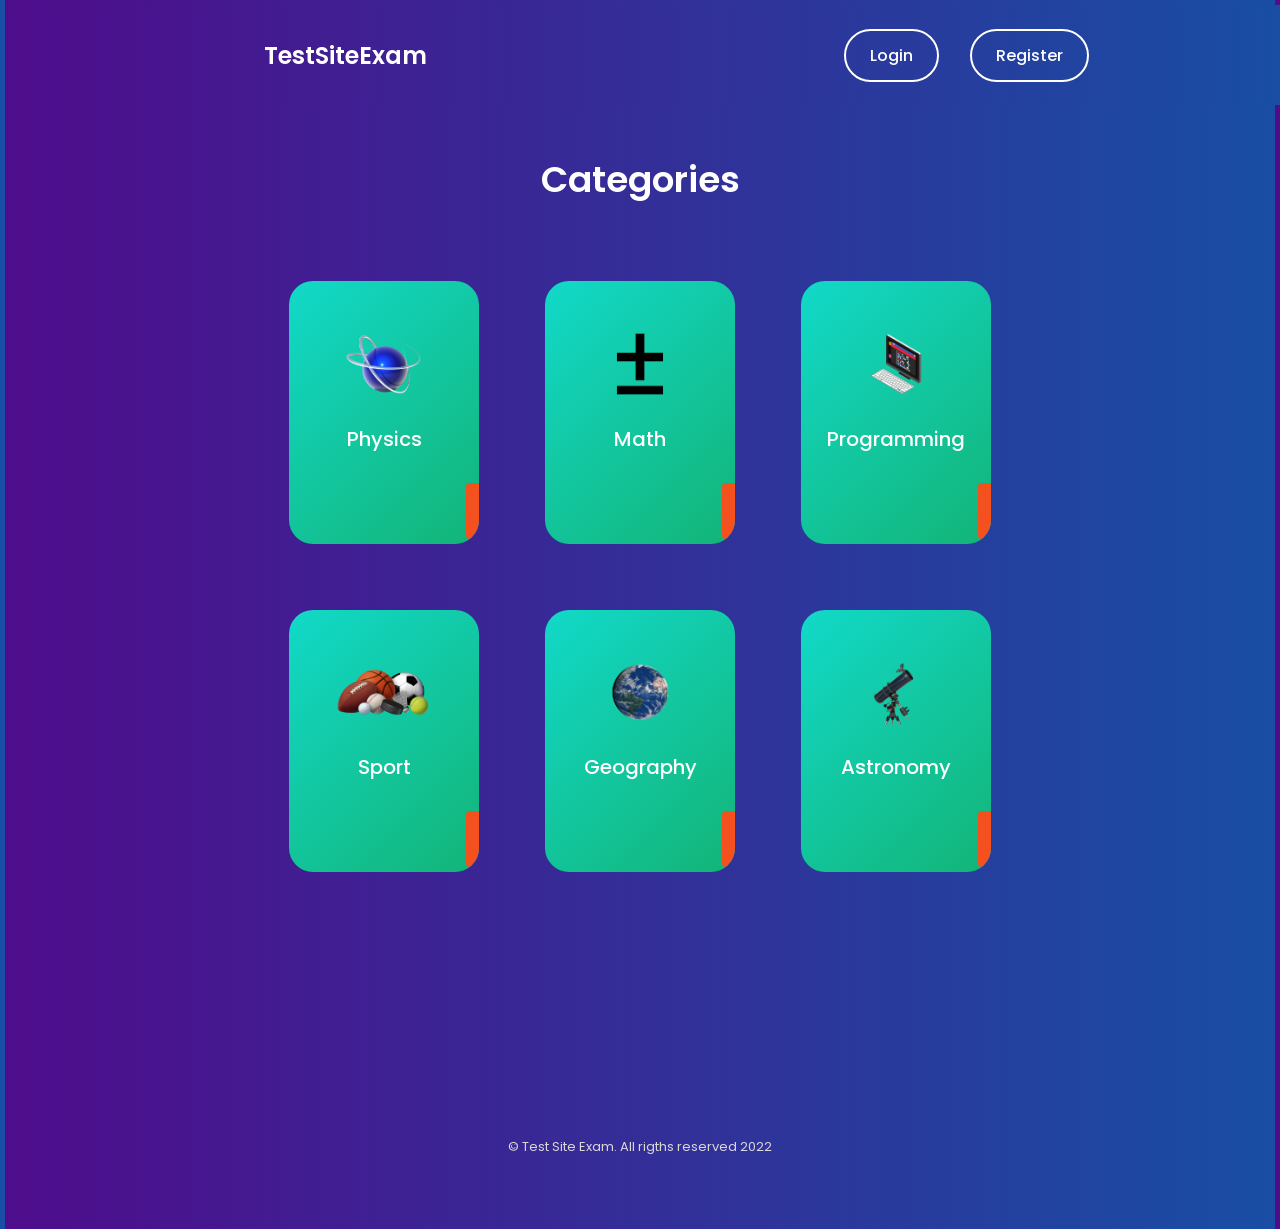
==== base.html @ 982682fe "index to base" ====
<!DOCTYPE html>
    <html lang="en">
    <head>
        <meta charset="UTF-8">
        <meta name="viewport" content="width=device-width, initial-scale=1.0">

        <!--=============== FAVICON ===============-->
        <link rel="shortcut icon" href="assets/img/favicon.png" type="image/x-icon">

        <!--=============== BOXICONS ===============-->
        <link rel="stylesheet" href="https://cdn.jsdelivr.net/npm/boxicons@latest/css/boxicons.min.css">

        <!--=============== SWIPER CSS ===============--> 
        <link rel="stylesheet" href="assets/css/swiper-bundle.min.css">

        <!--=============== CSS ===============--> 
        <link rel="stylesheet" href="assets/css/styles.css">

        <title>Test Site Exam</title>
    </head>
    <body>
        <!--==================== HEADER ====================-->
        <header class="header" id="header">
            <nav class="nav container">
                <a href="#" class="nav__logo">
                    <img src="assets/img/logo.png" alt="" class="nav__logo-img">
                    <h1>TestSiteExam</h1>
                </a>

                <div class="nav__menu" id="nav-menu">
                    <ul class="nav__list">
                        <a href="login" class="button button--ghost1">Login</a>
                        <a href="register" class="button button--ghost2">Register</a>
                    </ul>

                    <div class="nav__close" id="nav-close">
                        <i class='bx bx-x'></i>
                    </div>

                    <img src="assets/img/nav-img.png" alt="" class="nav__img">
                </div>

                <div class="nav__toggle" id="nav-toggle">
                    <i class='bx bx-grid-alt'></i>
                </div>

            </nav>
        </header>

        <main class="main">

            <!--==================== CATEGORY ====================-->
            <section class="section trick" id="trick">
                <h2 class="section__title">Categories</h2>

                <div class="trick__container container grid">
                    <div class="trick__content">
                        <img src="assets/img/trick-treat1-img.png" alt="" class="trick__img">
                        <h3 class="trick__title">Physics</h3>
                        <button class="button trick__button">
                            <i class='bx bxs-right-arrow trick__icon'></i>
                        </button>
                    </div>

                    <div class="trick__content">
                        <img src="assets/img/trick-treat2-img.png" alt="" class="trick__img">
                        <h3 class="trick__title">Math</h3>
                        <button class="button trick__button">
                            <i class='bx bxs-right-arrow trick__icon'></i>
                        </button>
                    </div>

                    <div class="trick__content">
                        <img src="assets/img/trick-treat3-img.png" alt="" class="trick__img">
                        <h3 class="trick__title">Programming</h3>
                        <button class="button trick__button">
                            <i class='bx bxs-right-arrow trick__icon'></i>
                        </button>
                    </div>

                    <div class="trick__content">
                        <img src="assets/img/trick-treat4-img.png" alt="" class="trick__img">
                        <h3 class="trick__title">Sport</h3>
                        <button class="button trick__button">
                            <i class='bx bxs-right-arrow trick__icon'></i>
                        </button>
                    </div>

                    <div class="trick__content">
                        <img src="assets/img/trick-treat5-img.png" alt="" class="trick__img">
                        <h3 class="trick__title">Geography</h3>
                        <button class="button trick__button">
                            <i class='bx bxs-right-arrow trick__icon'></i>
                        </button>
                    </div>

                    <div class="trick__content">
                        <img src="assets/img/trick-treat6-img.png" alt="" class="trick__img">
                        <h3 class="trick__title">Astronomy</h3>
                        <button class="button trick__button">
                            <i class='bx bxs-right-arrow trick__icon'></i>
                        </button>
                    </div>
                </div>
            </section>
            

        <!--==================== FOOTER ====================-->
            <footer class="footer section">

                <span class="footer__copy">&#169; Test Site Exam. All rigths reserved 2022</span>

                <img src="assets/img/footer1-img.png" alt="" class="footer__img-one">
                <img src="assets/img/footer2-img.png" alt="" class="footer__img-two">
            </footer>

    </body>
</html>
---- assets/css/styles.css ----
/*=============== GOOGLE FONTS ===============*/
@import url('https://fonts.googleapis.com/css2?family=Poppins:wght@400;500;600;900&display=swap');

/*=============== VARIABLES CSS ===============*/
:root {
  --header-height: 3.5rem;

  /*========== Colors ==========*/
  --hue: 14;
  --first-color: hsl(var(--hue), 91%, 54%);
  --first-color-alt: hsl(var(--hue), 91%, 50%);
  --title-color: hsl(var(--hue), 4%, 100%);
  --text-color: hsl(var(--hue), 4%, 85%);
  --text-color-light: hsl(var(--hue), 4%, 55%);

  /*Green gradient*/
  --body-color: linear-gradient(90deg, hsl(271, 83%, 30%) 0%, hsl(217, 74%, 37%) 100%);
  --container-color: linear-gradient(136deg, hsl(175, 85%, 46%) 0%, hsl(157, 81%, 39%) 100%);

  /*========== Font and typography ==========*/
  --body-font: 'Poppins', sans-serif;
  --biggest-font-size: 2rem;
  --h1-font-size: 1.5rem;
  --h2-font-size: 1.25rem;
  --h3-font-size: 1rem;
  --normal-font-size: .938rem;
  --small-font-size: .813rem;
  --smaller-font-size: .75rem;

  /*========== Font weight ==========*/
  --font-medium: 500;
  --font-semi-bold: 600;
  --font-black: 900;

  /*========== Margenes Bottom ==========*/
  --mb-0-25: .25rem;
  --mb-0-5: .5rem;
  --mb-0-75: .75rem;
  --mb-1: 1rem;
  --mb-1-5: 1.5rem;
  --mb-2: 2rem;
  --mb-2-5: 2.5rem;

  /*========== z index ==========*/
  --z-tooltip: 10;
  --z-fixed: 100;
}

/* Responsive typography */
@media screen and (min-width: 992px) {
  :root {
    --biggest-font-size: 4rem;
    --h1-font-size: 2.25rem;
    --h2-font-size: 1.5rem;
    --h3-font-size: 1.25rem;
    --normal-font-size: 1rem;
    --small-font-size: .875rem;
    --smaller-font-size: .813rem;
  }
}

/*=============== BASE ===============*/
*{
  box-sizing: border-box;
  padding: 5px;
  margin: 5px;
}

html{
  scroll-behavior: smooth;
}

body{
  margin: var(--header-height) 0 0 0;
  font-family: var(--body-font);
  font-size: var(--normal-font-size);
  background: var(--body-color);
  color: var(--text-color);
}

h1,h2,h3,h4{
  color: var(--title-color);
  font-weight: var(--font-semi-bold);
}

ul{
  list-style: none;
}

a{
  text-decoration: none;
}

img{
  max-width: 100%;
  height: auto;
}

button,
input{
  border: none;
  outline: none;
}

button{
  cursor: pointer;
  font-family: var(--body-font);
  font-size: var(--normal-font-size);
}

/*=============== REUSABLE CSS CLASSES ===============*/
.section{
  padding: 4.5rem 0 2rem;
}

.section__title{
  font-size: var(--h2-font-size);
  margin-bottom: var(--mb-2);
  text-align: center;
}

/*=============== LAYOUT ===============*/
.container{
  max-width: 968px;
  margin-left: var(--mb-1-5);
  margin-right: var(--mb-1-5);
}

.grid{
  display: grid;
}

.main{
  overflow: hidden; /*For animation*/
}

/*=============== HEADER ===============*/
.header{
  width: 100%;
  background: var(--body-color); 
  position: fixed;
  top: 0;
  left: 0;
  z-index: var(--z-fixed);
}

/*=============== NAV ===============*/
.nav{
  height: var(--header-height);
  display: flex;
  justify-content: space-between;
  align-items: center;
}

.nav__logo{
  display: flex;
  align-items: center;
  column-gap: -4rem;
  font-weight: var(--font-medium);
}

.nav__logo-img{
  width: 4.25rem;
}

.nav__link,
.nav__logo,
.nav__toggle,
.nav__close{
  color: var(--title-color);
}

.nav__toggle{
  font-size: 1.25rem;
  cursor: pointer;
}

@media screen and (max-width: 767px){
  .nav__menu{
    position: fixed;
    width: 100%;
    background: var(--container-color);
    top: -150%;
    left: 0;
    padding: 3.5rem 0;
    transition: .4s;
    z-index: var(--z-fixed);
    border-radius: 0 0 1.5rem 1.5rem;
  }
}

.nav__img{
  width: 100px;
  position: absolute;
  top: 0;
  left: 0;
}

.nav__close{
  font-size: 1.8rem;
  position: absolute;
  top: .5rem;
  right: .7rem;
  cursor: pointer;
}

.nav__list{
  display: flex;
  flex-direction: column;
  align-items: center;
  row-gap: 1.5rem;
}

.nav__link{
  text-transform: uppercase;
  font-weight: var(--font-black);
  transition: .4s;
}

.nav__link:hover{
  color: var(--text-color);
}

/* Show menu */
.show-menu{
  top: 0;
}

/* Change background header */
.scroll-header{
  background: var(--container-color);
}

/* Active link */
.active-link{
  position: relative;
}

.active-link::before{
  content: '';
  position: absolute;
  bottom: -.75rem;
  left: 45%;
  width: 5px;
  height: 5px;
  background-color: var(--title-color);
  border-radius: 50%;
}

/*=============== HOME ===============*/
.home__content{
  row-gap: 1rem;
}

.home__group{
  display: grid;
  position: relative;
  padding-top: 2rem;
}

.home__img{
  height: 250px;
  justify-self: center;
}

.home__indicator{
  width: 8px;
  height: 8px;
  background-color: var(--title-color);
  border-radius: 50%;
  position: absolute;
  top: 7rem;
  right: 2rem;
}

.home__indicator::after{
  content: '';
  position: absolute;
  width: 1px;
  height: 48px;
  background-color: var(--title-color);
  top: -3rem;
  right: 45%;
}

.home__details-img{
  position: absolute;
  right: .5rem;
}

.home__details-title,
.home__details-subtitle{
  display: block;
  font-size: var(--small-font-size);
  text-align: right;
}

.home__subtitle{
  font-size: var(--h3-font-size);
  text-transform: uppercase;
  margin-bottom: var(--mb-1);
}

.home__title{
  font-size: var(--biggest-font-size);
  font-weight: var(--font-black);
  line-height: 109%;
  margin-bottom: var(--mb-1);
}

.home__description{
  margin-bottom: var(--mb-1);
}

.home__buttons{
  display: flex;
  justify-content: space-between;
}

/* Swiper Class */
.swiper-pagination{
  position: initial;
  margin-top: var(--mb-1);
}

.swiper-pagination-bullet{
  width: 5px;
  height: 5px;
  background-color: var(--title-color);
  opacity: 1;
}

.swiper-pagination-horizontal.swiper-pagination-bullets .swiper-pagination-bullet{
  margin: 0 .5rem;
} 

.swiper-pagination-bullet-active{
  width: 1.5rem;
  height: 5px;
  border-radius: .5rem;
}

/*=============== BUTTONS ===============*/
.button{
  display: inline-block;
  background-color: var(--first-color);
  color: var(--title-color);
  padding: 1rem 1.75rem;
  border-radius: .5rem;
  font-weight: var(--font-medium);
  transition: .3s;
}

.button:hover{
  background-color: var(--first-color-alt);
}

.button__icon{
  font-size: .25rem;
}

.button--ghost1{
  border: 2px solid;
  background-color: transparent;
  border-radius: 3rem;
  padding: 0.75rem 1.5rem;
  margin: -2em;
}

.button--ghost1:hover{
  background: none;
}

.button--ghost2{
    border: 2px solid;
    background-color: transparent;
    border-radius: 3rem;
    padding: 0.75rem 1.5rem;
    margin: 15px;
}
  
  .button--ghost2:hover{
    background: none;
}

.button--link{
  color: var(--title-color);
}

.button--flex{
  display: inline-flex;
  align-items: center;
  column-gap: .5rem;
}

/*=============== CATEGORY ===============*/
.category__container{
  grid-template-columns: repeat(2, 1fr);
  gap: 1rem 2rem;
}

.category__data{
  text-align: center;
}

.category__img{
  width: 120px;
  margin-bottom: var(--mb-0-75);
  transition: .3s;
}

.category__title{
  margin-bottom: var(--mb-0-25);
}

.category__data:hover .category__img{
  transform: translateY(-.5rem);
}

/*=============== ABOUT ===============*/
.about__container{
  row-gap: 2rem;
}

.about__data{
  text-align: center;
}

.about__description{
  margin-bottom: var(--mb-2);
}

.about__img{
  width: 200px;
  justify-self: center;
}

/*=============== TRICK OR TREAT ===============*/
.trick__container{
  grid-template-columns: repeat(2, 1fr);
  gap: 1.5rem;
  padding-top: 1rem;
}

.trick__content{
  position: relative;
  background: var(--container-color);
  border-radius: 1rem;
  padding: 2.5rem 0 5rem 0;
  text-align: center;
  overflow: hidden;
}

.trick__img{
  width: 60px;
  transition: .3s;
}

.trick__subtitle{
  display: block;
}

.trick__subtitle{
  font-size: var(--smaller-font-size);
  margin-bottom: var(--mb-0-5);
}

.trick__title{
  color: var(--title-color);
  font-weight: var(--font-medium);
  font-size: var(--normal-font-size);
}

.trick__button{
  display: inline-flex;
  padding: .5rem;
  border-radius: .25rem .25rem .75rem .25rem;
  position: absolute;
  right: -3rem;
  bottom: 0;
}

.trick__icon{
  font-size: 1.25rem;
  color: var(--title-color);
}

.trick__content:hover .trick__img{
  transform: translateY(-.5rem);
}

.trick__content:hover .trick__button{
  right: 0;
}

/*=============== DISCOUNT ===============*/
.discount__container{
  background: var(--container-color);
  border-radius: 1rem;
  padding: 2.5rem 0 1.5rem;
  row-gap: .75rem;
}

.discount__data{
  text-align: center;
}

.discount__title{
  font-size: var(--h2-font-size);
  margin-bottom: var(--mb-2);
}

.discount__img{
  width: 200px;
  justify-self: center;
}

/*=============== NEW ARRIVALS ===============*/
.new__container{
  padding-top: 1rem;
}

.new__img{
  width: 120px;
  margin-bottom: var(--mb-0-5);
  transition: .3s;
}

.new__content{
  position: relative;
  background: var(--container-color);
  width: 242px;
  padding: 2rem 0 1.5rem 0;
  border-radius: .75rem;
  text-align: center;
  overflow: hidden;
}

.new__tag{
  position: absolute;
  top: 8%;
  left: 8%;
  background-color: var(--first-color);
  color: var(--title-color);
  font-size: var(--small-font-size);
  padding: .25rem .5rem;
  border-radius: .25rem;
}

.new__title{
  font-size: var(--normal-font-size);
  font-weight: var(--font-medium);
}

.new__subtitle{
  display: block;
  font-size: var(--small-font-size);
  margin-bottom: var(--mb-0-5);
}

.new__prices{
  display: inline-flex;
  align-items: center;
  column-gap: .5rem;
}

.new__price{
  font-weight: var(--font-medium);
  color: var(--title-color);
}

.new__discount{
  color: var(--first-color);
  font-size: var(--smaller-font-size);
  text-decoration: line-through;
  font-weight: var(--font-medium);
}

.new__button{
  display: inline-flex;
  padding: .5rem;
  border-radius: .25rem .25rem .75rem .25rem;
  position: absolute;
  bottom: 0;
  right: -3rem;
}

.new__icon{
  font-size: 1.25rem;
}

.new__content:hover .new__img{
  transform: translateY(-.5rem);
}

.new__content:hover .new__button{
  right: 0;
}

/*=============== NEWSLETTER ===============*/
.newsletter__description{
  text-align: center;
  margin-bottom: var(--mb-1-5);
}

.newsletter__form{
  background: var(--container-color);
  padding: 15rem;
  display: flex;
  justify-content: space-between;
  border-radius: 1.75rem;
}

.newsletter__input{
  width: 70%;
  padding: 20 5.5rem;
  background: none;
  color: var(--title-color);
}

.newsletter__input::placeholder{
  color: var(--text-color);
}

/*=============== FOOTER ===============*/
.footer{
  position: relative;
  overflow: hidden;
}

.footer__img-one,
.footer__img-two{
  position: absolute;
  transition: .3s;
}

.footer__img-one{
  width: 100px;
  top: 6rem;
  right: -2rem;
}

.footer__img-two{
  width: 150px;
  bottom: 4rem;
  right: 4rem;
}

.footer__img-one:hover,
.footer__img-two:hover{
  transform: translateY(-.5rem);
}

.footer__container{
  row-gap: 2rem;
}

.footer__logo{
  display: flex;
  align-items: center;
  column-gap: .5rem;
  margin-bottom: var(--mb-1);
  font-weight: var(--font-medium);
  color: var(--title-color);
}

.footer__logo-img{
  width: 20px;
}

.footer__description{
  margin-bottom: var(--mb-2-5);
}

.footer__social{
  display: flex;
  column-gap: .75rem;
}

.footer__social-link{
  display: inline-flex;
  background: var(--container-color);
  padding: .25rem;
  border-radius: .25rem;
  color: var(--title-color);
  font-size: 1rem;
}

.footer__social-link:hover{
  background: var(--body-color);
}

.footer__title{
  font-size: var(--h3-font-size);
  margin-bottom: var(--mb-1);
}

.footer__links{
  display: grid;
  row-gap: .35rem;
}

.footer__link{
  font-size: var(--small-font-size);
  color: var(--text-color);
  transition: .3s;
}

.footer__link:hover{
  color: var(--title-color);
}

.footer__copy{
  display: block;
  text-align: center;
  font-size: var(--smaller-font-size);
  margin-top: 4.5rem;
}

/*=============== SCROLL UP ===============*/
.scrollup{
  position: fixed;
  background: var(--container-color);
  right: 1rem;
  bottom: -20%;
  display: inline-flex;
  padding: .3rem;
  border-radius: .25rem;
  z-index: var(--z-tooltip);
  opacity: .8;
  transition: .4s;
}

.scrollup__icon{
  font-size: 1.25rem;
  color: var(--title-color);
}

.scrollup:hover{
  background: var(--container-color);
  opacity: 1;
}

/* Show Scroll Up*/
.show-scroll{
  bottom: 3rem;
}

/*=============== SCROLL BAR ===============*/
::-webkit-scrollbar{
  width: 0.6rem;
  background: #413e3e;
}

::-webkit-scrollbar-thumb{
  background: #272525;
  border-radius: .5rem;
}

/*===============  BREAKPOINTS ===============*/
/* For small devices */
@media screen and (max-width: 320px){
  .container{
    margin-left: var(--mb-1);
    margin-right: var(--mb-1);
  }

  .home__img{
    height: 200px;
  }
  .home__buttons{
    flex-direction: column;
    width: max-content;
    row-gap: 1rem;
  }

  .category__container,
  .trick__container{
    grid-template-columns: .8fr;
    justify-content: center;
  }
}

/* For medium devices */
@media screen and (min-width: 576px){
  .about__container{
    grid-template-columns: .8fr;
    justify-content: center;
  }

  .newsletter__container{
    display: grid;
    grid-template-columns: .7fr;
    justify-content: center;
  }
  .newsletter__description{
    padding: 0 3rem;
  }
}

@media screen and (min-width: 767px){
  body{
    margin: 0;
  }

  .section{
    padding: 7rem 0 2rem;
  }

  .nav{
    height: calc(var(--header-height) + 1.5rem);
  }
  .nav__img,
  .nav__close,
  .nav__toggle{
    display: none;
  }
  .nav__list{
    flex-direction: row;
    column-gap: 3rem;
  }
  .nav__link{
    text-transform: initial;
    font-weight: initial;
  }

  .home__content{
    padding: 8rem 0 2rem;
    grid-template-columns: repeat(2, 1fr);
    gap: 4rem;
  }
  .home__img{
    height: 300px;
  }
  .swiper-pagination{
    margin-top: var(--mb-2);
  }

  .category__container{
    grid-template-columns: repeat(3, 200px);
    justify-content: center;
  }

  .about__container{
    grid-template-columns: repeat(2, 1fr);
    align-items: center;
  }
  .about__title,
  .about__data{
    text-align: initial;
  }
  .about__img{
    width: 250px;
  }

  .trick__container{
    grid-template-columns: repeat(3, 200px);
    justify-content: center;
    gap: 2rem;
  }

  .discount__container{
    grid-template-columns: repeat(2, max-content);
    justify-content: center;
    align-items: center;
    column-gap: 3rem;
    padding: 3rem 0;
    border-radius: 3rem;
  }
  .discount__img{
    width: 350px;
    order: -1;
  }
  .discount__data{
    padding-right: 6rem;
  }

  .newsletter__container{
    grid-template-columns: .5fr;
  }

  .footer__container{
    grid-template-columns: repeat(4, 1fr);
    justify-items: center;
    column-gap: 1rem;
  }
  .footer__img-two{
    right: initial;
    bottom: 0;
    left: 15%;
  }
}

/* For large devices */
@media screen and (min-width: 992px){
  .container{
    margin-left: auto;
    margin-right: auto;
  }

  .section__title{
    font-size: var(--h1-font-size);
    margin-bottom: 3rem;
  }

  .home__content{
    padding-top: 9rem;
    gap: 3rem;
  }
  .home__group{
    padding-top: 0;
  }
  .home__img{
    height: 400px;
    transform: translateY(-3rem);
  }
  .home__indicator{
    top: initial;
    right: initial;
    bottom: 15%;
    left: 45%;
  }
  .home__indicator::after{
    top: 0;
    height: 75px;
  }
  .home__details-img{
    bottom: 0;
    right: 58%;
  }
  .home__title{
    margin-bottom: var(--mb-1-5);
  }
  .home__description{
    margin-bottom: var(--mb-2-5);
    padding-right: 2rem;
  }

  .category__container{
    column-gap: 8rem;
  }
  .category__img{
    width: 200px;
  }

  .about__container{
    column-gap: 7rem;
  }
  .about__img{
    width: 350px;
  }
  .about__description{
    padding-right: 2rem;
  }

  .trick__container{
    gap: 3.5rem;
  }
  .trick__content{
    border-radius: 1.5rem;
  }
  .trick__img{
    width: 110px;
  }
  .trick__title{
    font-size: var(--h3-font-size);
  }

  .discount__container{
    column-gap: 7rem;
  }

  .new__content{
    width: 310px;
    border-radius: 1rem;
    padding: 2rem 0;
  }
  .new__img{
    width: 150px;
  }
  .new__img,
  .new__subtitle{
    margin-bottom: var(--mb-1);
  }
  .new__title{
    font-size: var(--h3-font-size);
  }

  .footer__copy{
    margin-top: 6rem;
  }
}

@media screen and (min-width: 1200px){
  .home__img{
    height: 420px;
  }
  .swiper-pagination{
    margin-top: var(--mb-2-5);
  }
  .footer__img-one{
    width: 120px;
  }
  .footer__img-two{
    width: 180px;
    top: 30%;
    left: -3%;
  }
}
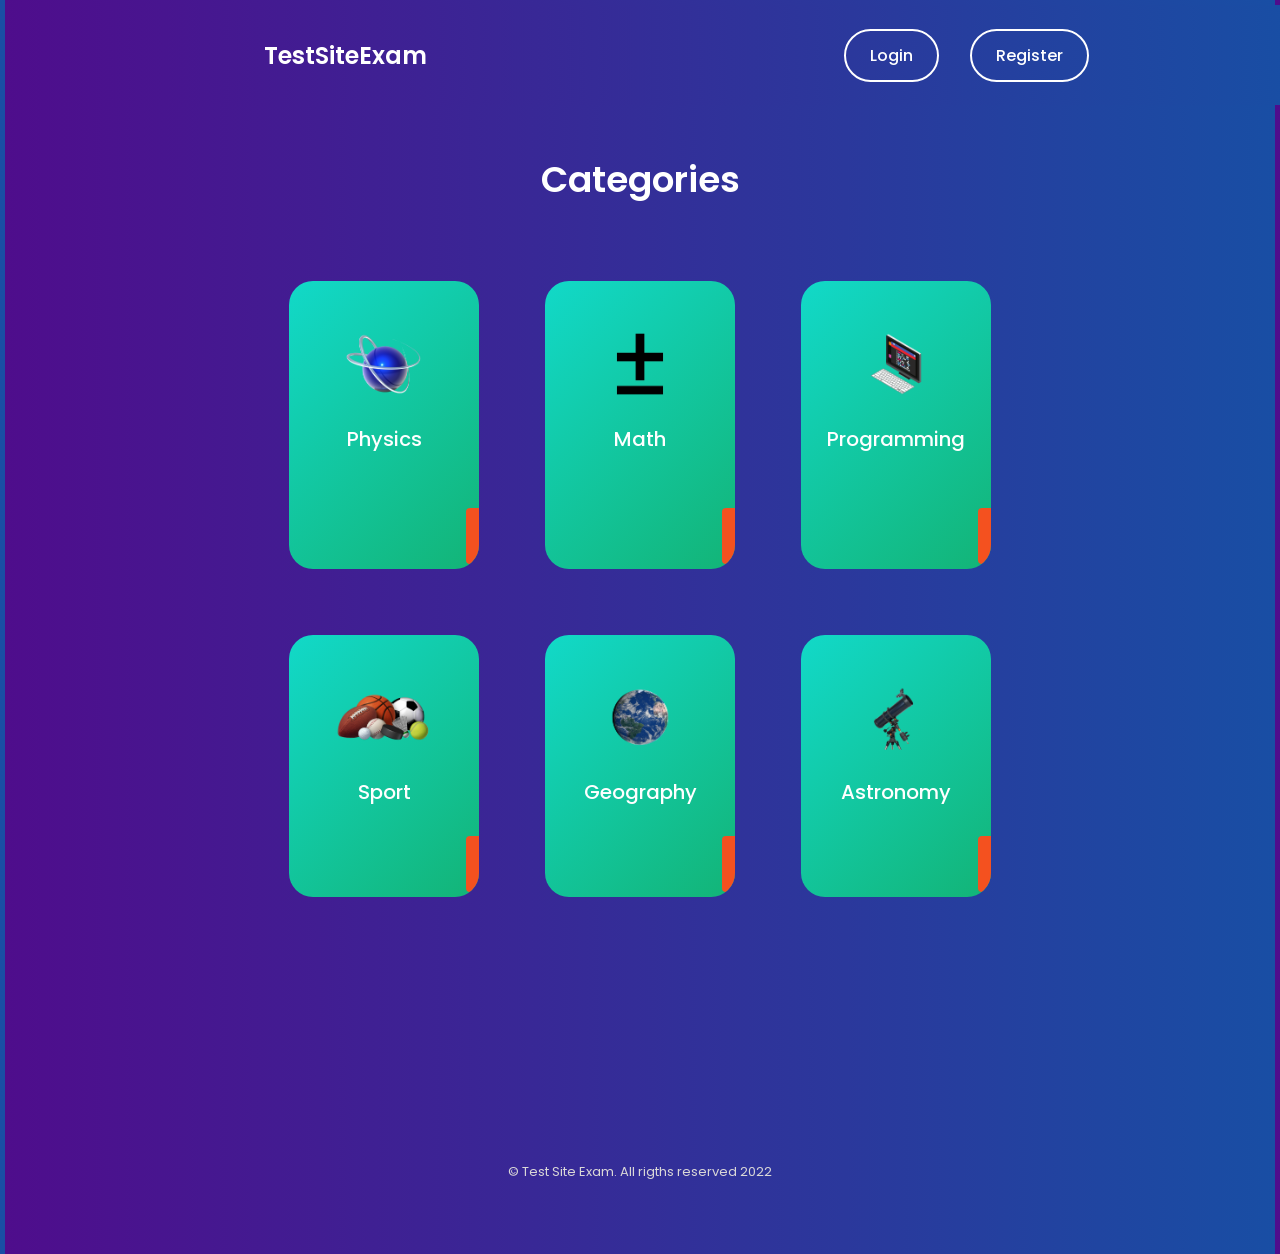
==== commit 3086bf10: "B" ====
--- a/base.html
+++ b/base.html
@@ -29,8 +29,8 @@
 
                 <div class="nav__menu" id="nav-menu">
                     <ul class="nav__list">
-                        <a href="login" class="button button--ghost1">Login</a>
-                        <a href="register" class="button button--ghost2">Register</a>
+                        <a href="log-reg/login.html" class="button button--ghost1">Login</a>
+                        <a href="log-reg/register.html" class="button button--ghost2">Register</a>
                     </ul>
 
                     <div class="nav__close" id="nav-close">
@@ -65,9 +65,11 @@
                     <div class="trick__content">
                         <img src="assets/img/trick-treat2-img.png" alt="" class="trick__img">
                         <h3 class="trick__title">Math</h3>
-                        <button class="button trick__button">
-                            <i class='bx bxs-right-arrow trick__icon'></i>
-                        </button>
+                        <a href="quiz/physics.html">
+                            <button class="button trick__button">
+                                <i class='bx bxs-right-arrow trick__icon'></i>
+                            </button>
+                        </a>   
                     </div>
 
                     <div class="trick__content">
@@ -110,8 +112,7 @@
 
                 <span class="footer__copy">&#169; Test Site Exam. All rigths reserved 2022</span>
 
-                <img src="assets/img/footer1-img.png" alt="" class="footer__img-one">
-                <img src="assets/img/footer2-img.png" alt="" class="footer__img-two">
+            
             </footer>
 
     </body>
--- a/assets/css/styles.css
+++ b/assets/css/styles.css
@@ -436,7 +436,7 @@
 }
 
 /*=============== TRICK OR TREAT ===============*/
-.trick__container{
+* .trick__container{
   grid-template-columns: repeat(2, 1fr);
   gap: 1.5rem;
   padding-top: 1rem;
@@ -493,134 +493,6 @@
   right: 0;
 }
 
-/*=============== DISCOUNT ===============*/
-.discount__container{
-  background: var(--container-color);
-  border-radius: 1rem;
-  padding: 2.5rem 0 1.5rem;
-  row-gap: .75rem;
-}
-
-.discount__data{
-  text-align: center;
-}
-
-.discount__title{
-  font-size: var(--h2-font-size);
-  margin-bottom: var(--mb-2);
-}
-
-.discount__img{
-  width: 200px;
-  justify-self: center;
-}
-
-/*=============== NEW ARRIVALS ===============*/
-.new__container{
-  padding-top: 1rem;
-}
-
-.new__img{
-  width: 120px;
-  margin-bottom: var(--mb-0-5);
-  transition: .3s;
-}
-
-.new__content{
-  position: relative;
-  background: var(--container-color);
-  width: 242px;
-  padding: 2rem 0 1.5rem 0;
-  border-radius: .75rem;
-  text-align: center;
-  overflow: hidden;
-}
-
-.new__tag{
-  position: absolute;
-  top: 8%;
-  left: 8%;
-  background-color: var(--first-color);
-  color: var(--title-color);
-  font-size: var(--small-font-size);
-  padding: .25rem .5rem;
-  border-radius: .25rem;
-}
-
-.new__title{
-  font-size: var(--normal-font-size);
-  font-weight: var(--font-medium);
-}
-
-.new__subtitle{
-  display: block;
-  font-size: var(--small-font-size);
-  margin-bottom: var(--mb-0-5);
-}
-
-.new__prices{
-  display: inline-flex;
-  align-items: center;
-  column-gap: .5rem;
-}
-
-.new__price{
-  font-weight: var(--font-medium);
-  color: var(--title-color);
-}
-
-.new__discount{
-  color: var(--first-color);
-  font-size: var(--smaller-font-size);
-  text-decoration: line-through;
-  font-weight: var(--font-medium);
-}
-
-.new__button{
-  display: inline-flex;
-  padding: .5rem;
-  border-radius: .25rem .25rem .75rem .25rem;
-  position: absolute;
-  bottom: 0;
-  right: -3rem;
-}
-
-.new__icon{
-  font-size: 1.25rem;
-}
-
-.new__content:hover .new__img{
-  transform: translateY(-.5rem);
-}
-
-.new__content:hover .new__button{
-  right: 0;
-}
-
-/*=============== NEWSLETTER ===============*/
-.newsletter__description{
-  text-align: center;
-  margin-bottom: var(--mb-1-5);
-}
-
-.newsletter__form{
-  background: var(--container-color);
-  padding: 15rem;
-  display: flex;
-  justify-content: space-between;
-  border-radius: 1.75rem;
-}
-
-.newsletter__input{
-  width: 70%;
-  padding: 20 5.5rem;
-  background: none;
-  color: var(--title-color);
-}
-
-.newsletter__input::placeholder{
-  color: var(--text-color);
-}
 
 /*=============== FOOTER ===============*/
 .footer{
@@ -739,12 +611,8 @@
 .scrollup:hover{
   background: var(--container-color);
   opacity: 1;
-}
-
-/* Show Scroll Up*/
-.show-scroll{
-  bottom: 3rem;
-}
+} 
+
 
 /*=============== SCROLL BAR ===============*/
 ::-webkit-scrollbar{
